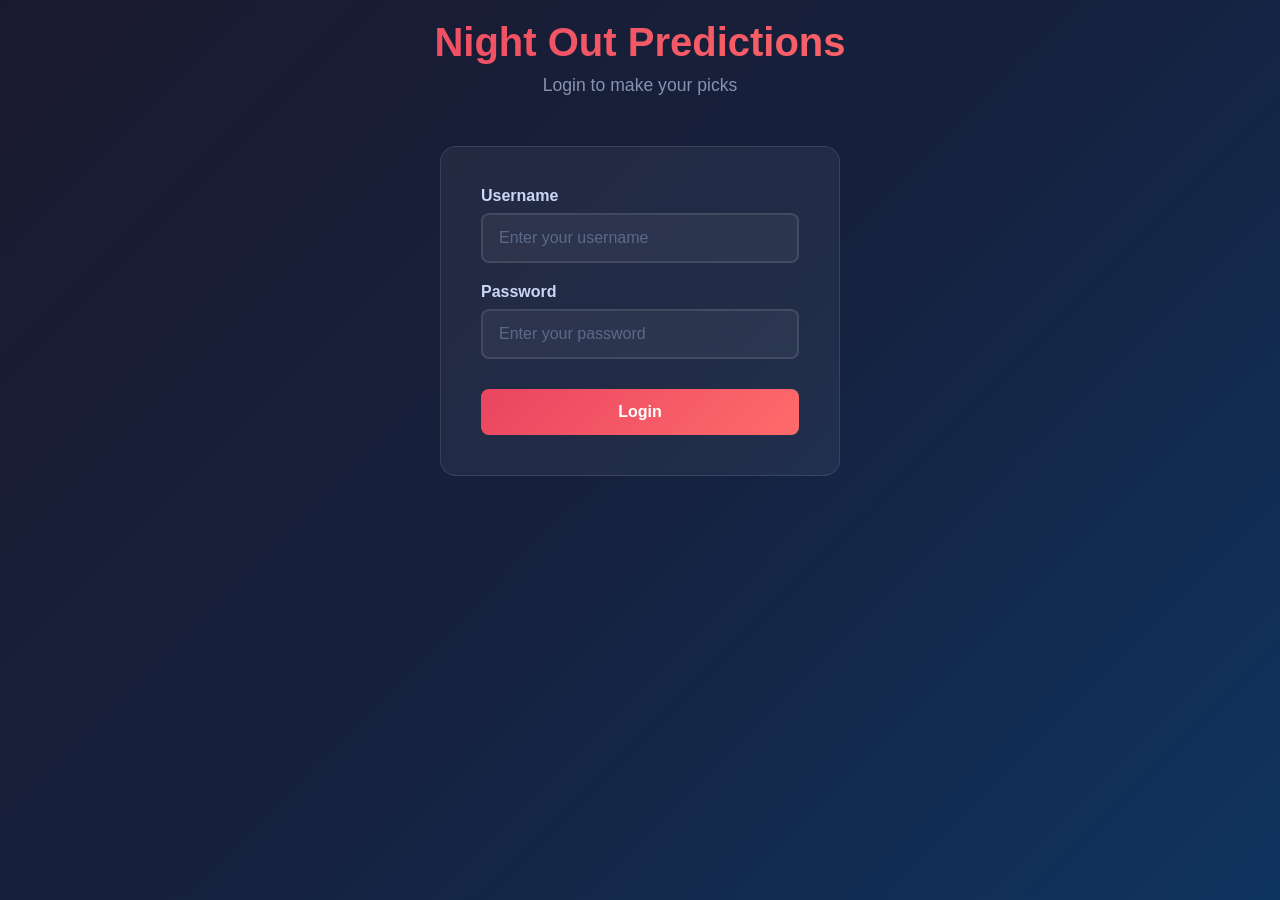
==== login.html @ 99dc66d9 "Add login system with hardcoded users - Created login.html with authentication form - Users: admin/a" ====
<!DOCTYPE html>
<html lang="en">
<head>
    <meta charset="UTF-8">
    <meta name="viewport" content="width=device-width, initial-scale=1.0">
    <title>Login - Night Out Predictions</title>
    <link rel="stylesheet" href="styles.css">
</head>
<body>
    <div class="container">
        <header>
            <h1>Night Out Predictions</h1>
            <p class="subtitle">Login to make your picks</p>
        </header>

        <div class="login-card">
            <form id="loginForm">
                <div class="form-group">
                    <label for="username">Username</label>
                    <input type="text" id="username" placeholder="Enter your username" required autocomplete="username">
                </div>
                <div class="form-group">
                    <label for="password">Password</label>
                    <input type="password" id="password" placeholder="Enter your password" required autocomplete="current-password">
                </div>
                <button type="submit" class="btn-primary btn-full">Login</button>
            </form>
            <p id="errorMsg" class="error-msg hidden">Invalid username or password</p>
        </div>
    </div>

    <script>
        // Hardcoded users
        const USERS = {
            'admin': 'admin',
            'dhruva': 'louie',
            'druv': 'degen'
        };

        // Check if already logged in
        if (sessionStorage.getItem('loggedInUser')) {
            window.location.href = 'index.html';
        }

        document.getElementById('loginForm').addEventListener('submit', function(e) {
            e.preventDefault();

            const username = document.getElementById('username').value.trim().toLowerCase();
            const password = document.getElementById('password').value;
            const errorMsg = document.getElementById('errorMsg');

            if (USERS[username] && USERS[username] === password) {
                // Store login info
                sessionStorage.setItem('loggedInUser', username);
                // Redirect to main page
                window.location.href = 'index.html';
            } else {
                errorMsg.classList.remove('hidden');
                setTimeout(() => {
                    errorMsg.classList.add('hidden');
                }, 3000);
            }
        });
    </script>
</body>
</html>
---- styles.css ----
* {
    margin: 0;
    padding: 0;
    box-sizing: border-box;
}

body {
    font-family: -apple-system, BlinkMacSystemFont, 'Segoe UI', Roboto, Oxygen, Ubuntu, sans-serif;
    background: linear-gradient(135deg, #1a1a2e 0%, #16213e 50%, #0f3460 100%);
    min-height: 100vh;
    color: #fff;
    padding: 20px;
}

.container {
    max-width: 900px;
    margin: 0 auto;
}

header {
    text-align: center;
    margin-bottom: 30px;
}

header h1 {
    font-size: 2.5rem;
    margin-bottom: 10px;
    background: linear-gradient(90deg, #e94560, #ff6b6b);
    -webkit-background-clip: text;
    -webkit-text-fill-color: transparent;
    background-clip: text;
}

.subtitle {
    color: #8892b0;
    font-size: 1.1rem;
}

.user-section {
    background: rgba(255, 255, 255, 0.05);
    padding: 20px;
    border-radius: 12px;
    margin-bottom: 30px;
    display: flex;
    gap: 15px;
    align-items: center;
    flex-wrap: wrap;
}

.user-section label {
    font-weight: 600;
    color: #ccd6f6;
}

.user-section input {
    flex: 1;
    min-width: 200px;
    padding: 12px 16px;
    border: 2px solid rgba(255, 255, 255, 0.1);
    border-radius: 8px;
    background: rgba(255, 255, 255, 0.05);
    color: #fff;
    font-size: 1rem;
    transition: border-color 0.3s;
}

.user-section input:focus {
    outline: none;
    border-color: #e94560;
}

.user-section input::placeholder {
    color: #5a6a8a;
}

.bets-container {
    display: flex;
    flex-direction: column;
    gap: 15px;
    margin-bottom: 30px;
}

.bet-card {
    background: rgba(255, 255, 255, 0.05);
    border-radius: 12px;
    padding: 20px;
    border: 1px solid rgba(255, 255, 255, 0.1);
    transition: transform 0.2s, box-shadow 0.2s;
}

.bet-card:hover {
    transform: translateY(-2px);
    box-shadow: 0 10px 30px rgba(0, 0, 0, 0.3);
}

.bet-card.selected {
    border-color: #e94560;
    box-shadow: 0 0 20px rgba(233, 69, 96, 0.2);
}

.bet-header {
    display: flex;
    justify-content: space-between;
    align-items: flex-start;
    margin-bottom: 15px;
    gap: 15px;
}

.bet-description {
    flex: 1;
    font-size: 1rem;
    line-height: 1.5;
    color: #ccd6f6;
}

.bet-type {
    background: rgba(233, 69, 96, 0.2);
    color: #e94560;
    padding: 4px 10px;
    border-radius: 20px;
    font-size: 0.75rem;
    font-weight: 600;
    white-space: nowrap;
}

.bet-details {
    font-size: 0.85rem;
    color: #8892b0;
    margin-bottom: 15px;
    font-style: italic;
}

.bet-options {
    display: flex;
    gap: 10px;
}

.bet-option {
    flex: 1;
    padding: 12px 20px;
    border: 2px solid rgba(255, 255, 255, 0.2);
    border-radius: 8px;
    background: rgba(255, 255, 255, 0.05);
    color: #8892b0;
    font-size: 1rem;
    font-weight: 600;
    cursor: pointer;
    transition: all 0.3s;
    text-align: center;
}

.bet-option:hover {
    border-color: rgba(255, 255, 255, 0.4);
    color: #fff;
}

.bet-option.yes-selected {
    background: linear-gradient(135deg, #00b894, #00cec9);
    border-color: #00b894;
    color: #fff;
}

.bet-option.no-selected {
    background: linear-gradient(135deg, #e94560, #ff6b6b);
    border-color: #e94560;
    color: #fff;
}

.bet-option.over-selected {
    background: linear-gradient(135deg, #6c5ce7, #a29bfe);
    border-color: #6c5ce7;
    color: #fff;
}

.bet-option.under-selected {
    background: linear-gradient(135deg, #fdcb6e, #f39c12);
    border-color: #fdcb6e;
    color: #fff;
}

.actions {
    display: flex;
    gap: 15px;
    justify-content: center;
    flex-wrap: wrap;
}

.btn-primary, .btn-secondary {
    padding: 14px 30px;
    border: none;
    border-radius: 8px;
    font-size: 1rem;
    font-weight: 600;
    cursor: pointer;
    transition: all 0.3s;
}

.btn-primary {
    background: linear-gradient(135deg, #e94560, #ff6b6b);
    color: #fff;
}

.btn-primary:hover {
    transform: translateY(-2px);
    box-shadow: 0 5px 20px rgba(233, 69, 96, 0.4);
}

.btn-secondary {
    background: rgba(255, 255, 255, 0.1);
    color: #ccd6f6;
    border: 2px solid rgba(255, 255, 255, 0.2);
}

.btn-secondary:hover {
    background: rgba(255, 255, 255, 0.15);
    border-color: rgba(255, 255, 255, 0.3);
}

/* Modal */
.modal {
    position: fixed;
    top: 0;
    left: 0;
    width: 100%;
    height: 100%;
    background: rgba(0, 0, 0, 0.8);
    display: flex;
    justify-content: center;
    align-items: center;
    z-index: 1000;
    padding: 20px;
}

.modal.hidden {
    display: none;
}

.modal-content {
    background: #1a1a2e;
    border-radius: 16px;
    padding: 30px;
    max-width: 800px;
    width: 100%;
    max-height: 80vh;
    overflow-y: auto;
    position: relative;
    border: 1px solid rgba(255, 255, 255, 0.1);
}

.modal-content h2 {
    margin-bottom: 20px;
    color: #e94560;
}

.close {
    position: absolute;
    top: 15px;
    right: 20px;
    font-size: 2rem;
    cursor: pointer;
    color: #8892b0;
    transition: color 0.3s;
}

.close:hover {
    color: #e94560;
}

.results-table {
    width: 100%;
    border-collapse: collapse;
}

.results-table th,
.results-table td {
    padding: 12px;
    text-align: left;
    border-bottom: 1px solid rgba(255, 255, 255, 0.1);
}

.results-table th {
    color: #e94560;
    font-weight: 600;
}

.results-table td {
    color: #ccd6f6;
}

.pick-yes {
    color: #00b894;
    font-weight: 600;
}

.pick-no {
    color: #e94560;
    font-weight: 600;
}

.pick-over {
    color: #6c5ce7;
    font-weight: 600;
}

.pick-under {
    color: #fdcb6e;
    font-weight: 600;
}

/* Toast notifications */
.toast {
    position: fixed;
    bottom: 30px;
    right: 30px;
    padding: 15px 25px;
    border-radius: 8px;
    color: #fff;
    font-weight: 500;
    z-index: 2000;
    animation: slideIn 0.3s ease;
}

.toast.success {
    background: linear-gradient(135deg, #00b894, #00cec9);
}

.toast.error {
    background: linear-gradient(135deg, #e94560, #ff6b6b);
}

@keyframes slideIn {
    from {
        transform: translateX(100%);
        opacity: 0;
    }
    to {
        transform: translateX(0);
        opacity: 1;
    }
}

/* Login page */
.login-card {
    background: rgba(255, 255, 255, 0.05);
    border-radius: 16px;
    padding: 40px;
    max-width: 400px;
    margin: 50px auto;
    border: 1px solid rgba(255, 255, 255, 0.1);
}

.form-group {
    margin-bottom: 20px;
}

.form-group label {
    display: block;
    margin-bottom: 8px;
    color: #ccd6f6;
    font-weight: 600;
}

.form-group input {
    width: 100%;
    padding: 14px 16px;
    border: 2px solid rgba(255, 255, 255, 0.1);
    border-radius: 8px;
    background: rgba(255, 255, 255, 0.05);
    color: #fff;
    font-size: 1rem;
    transition: border-color 0.3s;
}

.form-group input:focus {
    outline: none;
    border-color: #e94560;
}

.form-group input::placeholder {
    color: #5a6a8a;
}

.btn-full {
    width: 100%;
    margin-top: 10px;
}

.error-msg {
    color: #e94560;
    text-align: center;
    margin-top: 15px;
    font-weight: 500;
}

.error-msg.hidden {
    display: none;
}

.user-header {
    display: flex;
    justify-content: space-between;
    align-items: center;
    background: rgba(255, 255, 255, 0.05);
    padding: 15px 20px;
    border-radius: 12px;
    margin-bottom: 30px;
}

.user-header .welcome {
    color: #ccd6f6;
    font-size: 1rem;
}

.user-header .welcome strong {
    color: #e94560;
}

.btn-logout {
    padding: 8px 16px;
    background: transparent;
    border: 2px solid rgba(255, 255, 255, 0.2);
    border-radius: 6px;
    color: #8892b0;
    font-size: 0.9rem;
    cursor: pointer;
    transition: all 0.3s;
}

.btn-logout:hover {
    border-color: #e94560;
    color: #e94560;
}

/* Responsive */
@media (max-width: 600px) {
    header h1 {
        font-size: 1.8rem;
    }

    .bet-header {
        flex-direction: column;
    }

    .bet-options {
        flex-direction: column;
    }

    .user-section {
        flex-direction: column;
        align-items: stretch;
    }

    .user-section input {
        min-width: auto;
    }
}
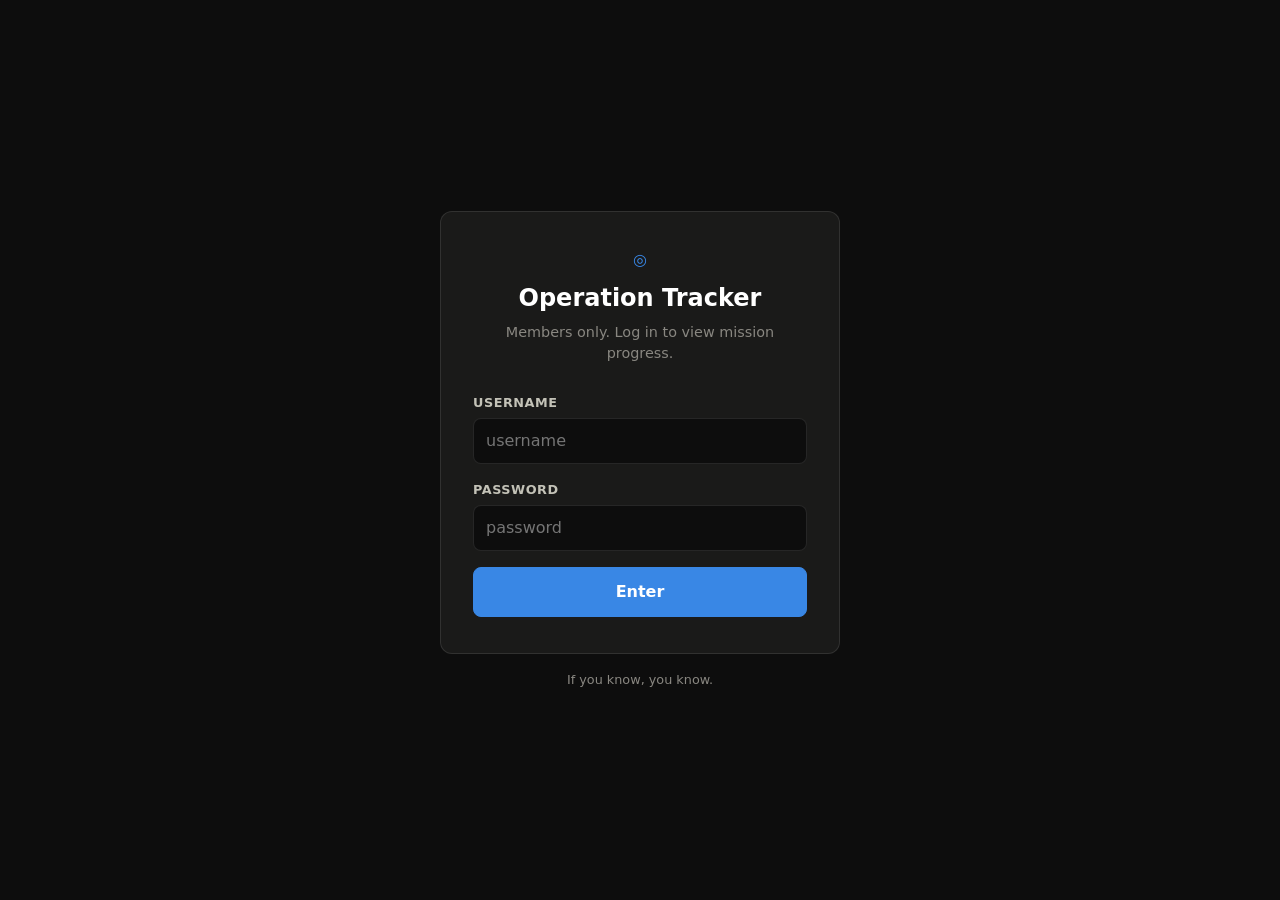
==== commit 37368393: "Redesign site as login-gated mission progress tracker Replace the predictions/betting UI with a shar" ====
--- a/login.html
+++ b/login.html
@@ -3,31 +3,33 @@
 <head>
     <meta charset="UTF-8">
     <meta name="viewport" content="width=device-width, initial-scale=1.0">
-    <title>Login - Night Out Predictions</title>
+    <title>Login · Operation Tracker</title>
     <link rel="stylesheet" href="styles.css">
 </head>
-<body>
-    <div class="container">
-        <header>
-            <h1>Night Out Predictions</h1>
-            <p class="subtitle">Login to make your picks</p>
-        </header>
+<body class="login-page">
+    <main class="login-wrap">
+        <div class="login-card">
+            <div class="login-brand">
+                <span class="brand-mark">◎</span>
+                <h1>Operation Tracker</h1>
+                <p class="login-sub">Members only. Log in to view mission progress.</p>
+            </div>
 
-        <div class="login-card">
-            <form id="loginForm">
+            <form id="loginForm" autocomplete="on">
                 <div class="form-group">
                     <label for="username">Username</label>
-                    <input type="text" id="username" placeholder="Enter your username" required autocomplete="username">
+                    <input type="text" id="username" placeholder="username" required autocomplete="username" autocapitalize="none">
                 </div>
                 <div class="form-group">
                     <label for="password">Password</label>
-                    <input type="password" id="password" placeholder="Enter your password" required autocomplete="current-password">
+                    <input type="password" id="password" placeholder="password" required autocomplete="current-password">
                 </div>
-                <button type="submit" class="btn-primary btn-full">Login</button>
+                <button type="submit" class="btn btn-primary btn-full">Enter</button>
             </form>
             <p id="errorMsg" class="error-msg hidden">Invalid username or password</p>
         </div>
-    </div>
+        <p class="login-footer">If you know, you know.</p>
+    </main>
 
     <script>
         // Hardcoded users
@@ -37,7 +39,7 @@
             'druv': 'degen'
         };
 
-        // Check if already logged in
+        // Already logged in? Straight to the dashboard.
         if (sessionStorage.getItem('loggedInUser')) {
             window.location.href = 'index.html';
         }
@@ -50,15 +52,11 @@
             const errorMsg = document.getElementById('errorMsg');
 
             if (USERS[username] && USERS[username] === password) {
-                // Store login info
                 sessionStorage.setItem('loggedInUser', username);
-                // Redirect to main page
                 window.location.href = 'index.html';
             } else {
                 errorMsg.classList.remove('hidden');
-                setTimeout(() => {
-                    errorMsg.classList.add('hidden');
-                }, 3000);
+                setTimeout(() => errorMsg.classList.add('hidden'), 3000);
             }
         });
     </script>
--- a/styles.css
+++ b/styles.css
@@ -1,3 +1,27 @@
+/* ============================================================
+   Operation Tracker — dark theme
+   Tokens: page #0d0d0d, surface #1a1a19, ink #fff / #c3c2b7 / #898781,
+   accent blue #3987e5, status good #0ca30c / warning #fab219 / critical #d03b3b
+   ============================================================ */
+
+:root {
+    --page: #0d0d0d;
+    --surface: #1a1a19;
+    --surface-2: #232322;
+    --ink: #ffffff;
+    --ink-2: #c3c2b7;
+    --ink-muted: #898781;
+    --border: rgba(255, 255, 255, 0.10);
+    --border-strong: rgba(255, 255, 255, 0.18);
+    --accent: #3987e5;
+    --accent-deep: #1c5cab;
+    --good: #0ca30c;
+    --warning: #fab219;
+    --critical: #d03b3b;
+    --radius: 12px;
+    --radius-sm: 8px;
+}
+
 * {
     margin: 0;
     padding: 0;
@@ -5,452 +29,485 @@
 }
 
 body {
-    font-family: -apple-system, BlinkMacSystemFont, 'Segoe UI', Roboto, Oxygen, Ubuntu, sans-serif;
-    background: linear-gradient(135deg, #1a1a2e 0%, #16213e 50%, #0f3460 100%);
+    font-family: system-ui, -apple-system, "Segoe UI", sans-serif;
+    background: var(--page);
+    color: var(--ink);
     min-height: 100vh;
+    line-height: 1.5;
+    -webkit-font-smoothing: antialiased;
+}
+
+.hidden { display: none !important; }
+
+/* ---------- Buttons ---------- */
+
+.btn {
+    font: inherit;
+    font-size: 0.875rem;
+    font-weight: 600;
+    border: 1px solid var(--border);
+    border-radius: var(--radius-sm);
+    padding: 8px 14px;
+    cursor: pointer;
+    background: var(--surface-2);
+    color: var(--ink-2);
+    transition: background 0.15s, border-color 0.15s, color 0.15s;
+}
+
+.btn:hover { border-color: var(--border-strong); color: var(--ink); }
+
+.btn-primary {
+    background: var(--accent);
+    border-color: var(--accent);
     color: #fff;
-    padding: 20px;
-}
-
-.container {
-    max-width: 900px;
+}
+
+.btn-primary:hover { background: #4f95ea; border-color: #4f95ea; color: #fff; }
+
+.btn-ghost { background: transparent; }
+
+.btn-full { width: 100%; padding: 12px; font-size: 1rem; }
+
+.btn-good {
+    background: rgba(12, 163, 12, 0.14);
+    border-color: rgba(12, 163, 12, 0.5);
+    color: #4ed44e;
+}
+
+.btn-good:hover { background: rgba(12, 163, 12, 0.24); color: #6fe06f; }
+
+.btn-danger-ghost {
+    background: transparent;
+    border-color: var(--border);
+    color: var(--ink-muted);
+}
+
+.btn-danger-ghost:hover { border-color: rgba(208, 59, 59, 0.6); color: #e66767; }
+
+.btn-sm { padding: 5px 10px; font-size: 0.8rem; }
+
+/* ---------- Login page ---------- */
+
+.login-page {
+    display: flex;
+    align-items: center;
+    justify-content: center;
+}
+
+.login-wrap {
+    width: min(400px, 92vw);
+    padding: 24px 0;
+}
+
+.login-card {
+    background: var(--surface);
+    border: 1px solid var(--border);
+    border-radius: var(--radius);
+    padding: 36px 32px;
+}
+
+.login-brand { text-align: center; margin-bottom: 28px; }
+
+.brand-mark { color: var(--accent); }
+
+.login-brand h1 { font-size: 1.5rem; margin-top: 8px; }
+
+.login-sub { color: var(--ink-muted); font-size: 0.9rem; margin-top: 6px; }
+
+.form-group { margin-bottom: 16px; }
+
+.form-group label {
+    display: block;
+    font-size: 0.8rem;
+    font-weight: 600;
+    color: var(--ink-2);
+    margin-bottom: 6px;
+    text-transform: uppercase;
+    letter-spacing: 0.04em;
+}
+
+.form-group input,
+.log-form input,
+.edit-input,
+.edit-textarea {
+    width: 100%;
+    font: inherit;
+    color: var(--ink);
+    background: var(--page);
+    border: 1px solid var(--border);
+    border-radius: var(--radius-sm);
+    padding: 10px 12px;
+}
+
+.form-group input:focus,
+.log-form input:focus,
+.edit-input:focus,
+.edit-textarea:focus {
+    outline: none;
+    border-color: var(--accent);
+}
+
+.error-msg {
+    margin-top: 14px;
+    text-align: center;
+    color: #e66767;
+    font-size: 0.9rem;
+}
+
+.login-footer {
+    text-align: center;
+    color: var(--ink-muted);
+    font-size: 0.8rem;
+    margin-top: 16px;
+}
+
+/* ---------- App shell ---------- */
+
+.app {
+    width: min(960px, 94vw);
     margin: 0 auto;
-}
-
-header {
+    padding: 28px 0 60px;
+}
+
+.topbar {
+    display: flex;
+    align-items: flex-start;
+    justify-content: space-between;
+    gap: 16px;
+    flex-wrap: wrap;
+    margin-bottom: 24px;
+}
+
+.brand h1 { font-size: 1.4rem; }
+
+.tagline { color: var(--ink-muted); font-size: 0.85rem; margin-top: 2px; }
+
+.user-box {
+    display: flex;
+    align-items: center;
+    gap: 10px;
+    flex-wrap: wrap;
+}
+
+.welcome { color: var(--ink-2); font-size: 0.875rem; }
+
+/* ---------- Stat tiles ---------- */
+
+.stats-row {
+    display: grid;
+    grid-template-columns: repeat(4, 1fr);
+    gap: 12px;
+    margin-bottom: 20px;
+}
+
+.stat-tile {
+    background: var(--surface);
+    border: 1px solid var(--border);
+    border-radius: var(--radius);
+    padding: 16px;
+    display: flex;
+    flex-direction: column;
+    gap: 4px;
+}
+
+.stat-label {
+    font-size: 0.72rem;
+    font-weight: 600;
+    text-transform: uppercase;
+    letter-spacing: 0.06em;
+    color: var(--ink-muted);
+}
+
+.stat-value { font-size: 1.7rem; font-weight: 700; line-height: 1.15; }
+
+.stat-value-sm { font-size: 1.15rem; }
+
+.stat-denom { font-size: 1rem; font-weight: 600; color: var(--ink-muted); }
+
+.stat-sub { font-size: 0.78rem; color: var(--ink-muted); }
+
+.stat-urgent { color: #e66767; }
+
+.meter {
+    height: 8px;
+    background: var(--surface-2);
+    border-radius: 999px;
+    overflow: hidden;
+    margin: 10px 0 4px;
+}
+
+.meter-fill {
+    height: 100%;
+    background: var(--accent);
+    border-radius: 999px;
+    transition: width 0.4s ease;
+}
+
+/* ---------- Gate card ---------- */
+
+.gate-card {
+    background: linear-gradient(135deg, rgba(57, 135, 229, 0.10), rgba(57, 135, 229, 0.02)), var(--surface);
+    border: 1px solid var(--border-strong);
+    border-radius: var(--radius);
+    padding: 22px 24px;
+    margin-bottom: 28px;
+}
+
+.gate-head {
+    display: flex;
+    align-items: center;
+    justify-content: space-between;
+    gap: 10px;
+    flex-wrap: wrap;
+    margin-bottom: 10px;
+}
+
+.step-chip {
+    font-size: 0.72rem;
+    font-weight: 700;
+    text-transform: uppercase;
+    letter-spacing: 0.06em;
+    color: var(--accent);
+    background: rgba(57, 135, 229, 0.12);
+    border: 1px solid rgba(57, 135, 229, 0.35);
+    border-radius: 999px;
+    padding: 3px 10px;
+}
+
+.status-chip {
+    font-size: 0.78rem;
+    font-weight: 700;
+    border-radius: 999px;
+    padding: 3px 10px;
+    border: 1px solid transparent;
+}
+
+.status-chip.pending {
+    color: var(--warning);
+    background: rgba(250, 178, 25, 0.10);
+    border-color: rgba(250, 178, 25, 0.35);
+}
+
+.status-chip.done {
+    color: #4ed44e;
+    background: rgba(12, 163, 12, 0.10);
+    border-color: rgba(12, 163, 12, 0.4);
+}
+
+.gate-title { font-size: 1.25rem; margin-bottom: 6px; }
+
+.gate-rule { color: var(--ink-2); font-size: 0.95rem; max-width: 64ch; }
+
+.gate-rule strong { color: var(--ink); }
+
+.gate-actions { margin-top: 16px; display: flex; align-items: center; gap: 12px; flex-wrap: wrap; }
+
+.gate-done-note { color: var(--ink-muted); font-size: 0.85rem; }
+
+/* ---------- Milestones ---------- */
+
+.section-head { margin-bottom: 14px; }
+
+.section-head h2 { font-size: 1.1rem; }
+
+.section-sub { color: var(--ink-muted); font-size: 0.82rem; margin-top: 2px; }
+
+.milestones {
+    display: grid;
+    grid-template-columns: repeat(3, 1fr);
+    gap: 14px;
+    margin-bottom: 32px;
+}
+
+.milestone-card {
+    position: relative;
+    background: var(--surface);
+    border: 1px solid var(--border);
+    border-radius: var(--radius);
+    padding: 18px;
+    display: flex;
+    flex-direction: column;
+    gap: 12px;
+}
+
+.milestone-card.is-done { border-color: rgba(12, 163, 12, 0.45); }
+
+.milestone-top {
+    display: flex;
+    align-items: center;
+    justify-content: space-between;
+    gap: 8px;
+}
+
+.points-badge {
+    font-size: 1.05rem;
+    font-weight: 800;
+    color: var(--accent);
+}
+
+.points-badge small {
+    font-size: 0.7rem;
+    font-weight: 600;
+    color: var(--ink-muted);
+    margin-left: 3px;
+    text-transform: uppercase;
+    letter-spacing: 0.05em;
+}
+
+.milestone-title { font-size: 1rem; font-weight: 700; }
+
+.milestone-desc {
+    color: var(--ink-2);
+    font-size: 0.86rem;
+    white-space: pre-wrap;
+    flex-grow: 1;
+}
+
+.milestone-desc.placeholder { color: var(--ink-muted); font-style: italic; }
+
+.status-row { display: flex; gap: 6px; }
+
+.status-btn {
+    flex: 1;
+    font: inherit;
+    font-size: 0.72rem;
+    font-weight: 700;
+    padding: 7px 4px;
+    border-radius: var(--radius-sm);
+    border: 1px solid var(--border);
+    background: var(--surface-2);
+    color: var(--ink-muted);
+    cursor: pointer;
+    transition: all 0.15s;
+}
+
+.status-btn:hover { border-color: var(--border-strong); color: var(--ink-2); }
+
+.status-btn.active-not_started { background: var(--surface-2); border-color: var(--border-strong); color: var(--ink); }
+
+.status-btn.active-in_progress {
+    background: rgba(250, 178, 25, 0.14);
+    border-color: rgba(250, 178, 25, 0.5);
+    color: var(--warning);
+}
+
+.status-btn.active-done {
+    background: rgba(12, 163, 12, 0.16);
+    border-color: rgba(12, 163, 12, 0.55);
+    color: #4ed44e;
+}
+
+.milestone-foot {
+    display: flex;
+    justify-content: space-between;
+    align-items: center;
+    gap: 8px;
+}
+
+.milestone-status-text { font-size: 0.78rem; font-weight: 600; }
+
+.milestone-status-text.s-done { color: #4ed44e; }
+.milestone-status-text.s-in_progress { color: var(--warning); }
+.milestone-status-text.s-not_started { color: var(--ink-muted); }
+
+/* Locked overlay */
+
+.milestone-card.is-locked > *:not(.lock-overlay) { filter: blur(1px); opacity: 0.35; pointer-events: none; }
+
+.lock-overlay {
+    position: absolute;
+    inset: 0;
+    display: flex;
+    flex-direction: column;
+    align-items: center;
+    justify-content: center;
+    gap: 6px;
     text-align: center;
-    margin-bottom: 30px;
-}
-
-header h1 {
-    font-size: 2.5rem;
-    margin-bottom: 10px;
-    background: linear-gradient(90deg, #e94560, #ff6b6b);
-    -webkit-background-clip: text;
-    -webkit-text-fill-color: transparent;
-    background-clip: text;
-}
-
-.subtitle {
-    color: #8892b0;
-    font-size: 1.1rem;
-}
-
-.user-section {
-    background: rgba(255, 255, 255, 0.05);
-    padding: 20px;
-    border-radius: 12px;
-    margin-bottom: 30px;
-    display: flex;
-    gap: 15px;
-    align-items: center;
-    flex-wrap: wrap;
-}
-
-.user-section label {
-    font-weight: 600;
-    color: #ccd6f6;
-}
-
-.user-section input {
-    flex: 1;
-    min-width: 200px;
-    padding: 12px 16px;
-    border: 2px solid rgba(255, 255, 255, 0.1);
-    border-radius: 8px;
-    background: rgba(255, 255, 255, 0.05);
-    color: #fff;
-    font-size: 1rem;
-    transition: border-color 0.3s;
-}
-
-.user-section input:focus {
-    outline: none;
-    border-color: #e94560;
-}
-
-.user-section input::placeholder {
-    color: #5a6a8a;
-}
-
-.bets-container {
-    display: flex;
-    flex-direction: column;
-    gap: 15px;
-    margin-bottom: 30px;
-}
-
-.bet-card {
-    background: rgba(255, 255, 255, 0.05);
-    border-radius: 12px;
-    padding: 20px;
-    border: 1px solid rgba(255, 255, 255, 0.1);
-    transition: transform 0.2s, box-shadow 0.2s;
-}
-
-.bet-card:hover {
-    transform: translateY(-2px);
-    box-shadow: 0 10px 30px rgba(0, 0, 0, 0.3);
-}
-
-.bet-card.selected {
-    border-color: #e94560;
-    box-shadow: 0 0 20px rgba(233, 69, 96, 0.2);
-}
-
-.bet-header {
-    display: flex;
-    justify-content: space-between;
-    align-items: flex-start;
-    margin-bottom: 15px;
-    gap: 15px;
-}
-
-.bet-description {
-    flex: 1;
-    font-size: 1rem;
-    line-height: 1.5;
-    color: #ccd6f6;
-}
-
-.bet-type {
-    background: rgba(233, 69, 96, 0.2);
-    color: #e94560;
-    padding: 4px 10px;
-    border-radius: 20px;
+    padding: 12px;
+    border-radius: var(--radius);
+}
+
+.lock-overlay .lock-icon { font-size: 1.5rem; }
+
+.lock-overlay p { font-size: 0.8rem; color: var(--ink-2); font-weight: 600; }
+
+/* Edit mode */
+
+.edit-input { font-weight: 700; margin-bottom: 8px; }
+
+.edit-textarea { resize: vertical; min-height: 72px; font-size: 0.86rem; }
+
+.edit-actions { display: flex; gap: 8px; margin-top: 8px; }
+
+/* ---------- Activity log ---------- */
+
+.log-form { display: flex; gap: 8px; margin-bottom: 16px; }
+
+.log-form input { flex: 1; }
+
+.log-list { list-style: none; display: flex; flex-direction: column; gap: 8px; }
+
+.log-entry {
+    background: var(--surface);
+    border: 1px solid var(--border);
+    border-radius: var(--radius-sm);
+    padding: 10px 14px;
+    font-size: 0.88rem;
+    color: var(--ink-2);
+}
+
+.log-entry .log-meta {
+    display: block;
+    font-size: 0.72rem;
+    color: var(--ink-muted);
+    margin-top: 3px;
+}
+
+.log-entry.log-system { border-style: dashed; color: var(--ink-muted); font-style: italic; }
+
+.log-empty { color: var(--ink-muted); font-size: 0.85rem; padding: 8px 2px; }
+
+/* ---------- Footer / toast ---------- */
+
+.footer {
+    margin-top: 28px;
+    text-align: center;
+    color: var(--ink-muted);
     font-size: 0.75rem;
-    font-weight: 600;
-    white-space: nowrap;
-}
-
-.bet-details {
-    font-size: 0.85rem;
-    color: #8892b0;
-    margin-bottom: 15px;
-    font-style: italic;
-}
-
-.bet-options {
-    display: flex;
-    gap: 10px;
-}
-
-.bet-option {
-    flex: 1;
-    padding: 12px 20px;
-    border: 2px solid rgba(255, 255, 255, 0.2);
-    border-radius: 8px;
-    background: rgba(255, 255, 255, 0.05);
-    color: #8892b0;
-    font-size: 1rem;
-    font-weight: 600;
-    cursor: pointer;
-    transition: all 0.3s;
-    text-align: center;
-}
-
-.bet-option:hover {
-    border-color: rgba(255, 255, 255, 0.4);
-    color: #fff;
-}
-
-.bet-option.yes-selected {
-    background: linear-gradient(135deg, #00b894, #00cec9);
-    border-color: #00b894;
-    color: #fff;
-}
-
-.bet-option.no-selected {
-    background: linear-gradient(135deg, #e94560, #ff6b6b);
-    border-color: #e94560;
-    color: #fff;
-}
-
-.bet-option.over-selected {
-    background: linear-gradient(135deg, #6c5ce7, #a29bfe);
-    border-color: #6c5ce7;
-    color: #fff;
-}
-
-.bet-option.under-selected {
-    background: linear-gradient(135deg, #fdcb6e, #f39c12);
-    border-color: #fdcb6e;
-    color: #fff;
-}
-
-.actions {
-    display: flex;
-    gap: 15px;
-    justify-content: center;
-    flex-wrap: wrap;
-}
-
-.btn-primary, .btn-secondary {
-    padding: 14px 30px;
-    border: none;
-    border-radius: 8px;
-    font-size: 1rem;
-    font-weight: 600;
-    cursor: pointer;
-    transition: all 0.3s;
-}
-
-.btn-primary {
-    background: linear-gradient(135deg, #e94560, #ff6b6b);
-    color: #fff;
-}
-
-.btn-primary:hover {
-    transform: translateY(-2px);
-    box-shadow: 0 5px 20px rgba(233, 69, 96, 0.4);
-}
-
-.btn-secondary {
-    background: rgba(255, 255, 255, 0.1);
-    color: #ccd6f6;
-    border: 2px solid rgba(255, 255, 255, 0.2);
-}
-
-.btn-secondary:hover {
-    background: rgba(255, 255, 255, 0.15);
-    border-color: rgba(255, 255, 255, 0.3);
-}
-
-/* Modal */
-.modal {
-    position: fixed;
-    top: 0;
-    left: 0;
-    width: 100%;
-    height: 100%;
-    background: rgba(0, 0, 0, 0.8);
-    display: flex;
-    justify-content: center;
-    align-items: center;
-    z-index: 1000;
-    padding: 20px;
-}
-
-.modal.hidden {
-    display: none;
-}
-
-.modal-content {
-    background: #1a1a2e;
-    border-radius: 16px;
-    padding: 30px;
-    max-width: 800px;
-    width: 100%;
-    max-height: 80vh;
-    overflow-y: auto;
-    position: relative;
-    border: 1px solid rgba(255, 255, 255, 0.1);
-}
-
-.modal-content h2 {
-    margin-bottom: 20px;
-    color: #e94560;
-}
-
-.close {
-    position: absolute;
-    top: 15px;
-    right: 20px;
-    font-size: 2rem;
-    cursor: pointer;
-    color: #8892b0;
-    transition: color 0.3s;
-}
-
-.close:hover {
-    color: #e94560;
-}
-
-.results-table {
-    width: 100%;
-    border-collapse: collapse;
-}
-
-.results-table th,
-.results-table td {
-    padding: 12px;
-    text-align: left;
-    border-bottom: 1px solid rgba(255, 255, 255, 0.1);
-}
-
-.results-table th {
-    color: #e94560;
-    font-weight: 600;
-}
-
-.results-table td {
-    color: #ccd6f6;
-}
-
-.pick-yes {
-    color: #00b894;
-    font-weight: 600;
-}
-
-.pick-no {
-    color: #e94560;
-    font-weight: 600;
-}
-
-.pick-over {
-    color: #6c5ce7;
-    font-weight: 600;
-}
-
-.pick-under {
-    color: #fdcb6e;
-    font-weight: 600;
-}
-
-/* Toast notifications */
+}
+
 .toast {
     position: fixed;
-    bottom: 30px;
-    right: 30px;
-    padding: 15px 25px;
-    border-radius: 8px;
-    color: #fff;
-    font-weight: 500;
-    z-index: 2000;
-    animation: slideIn 0.3s ease;
-}
-
-.toast.success {
-    background: linear-gradient(135deg, #00b894, #00cec9);
-}
-
-.toast.error {
-    background: linear-gradient(135deg, #e94560, #ff6b6b);
-}
-
-@keyframes slideIn {
-    from {
-        transform: translateX(100%);
-        opacity: 0;
-    }
-    to {
-        transform: translateX(0);
-        opacity: 1;
-    }
-}
-
-/* Login page */
-.login-card {
-    background: rgba(255, 255, 255, 0.05);
-    border-radius: 16px;
-    padding: 40px;
-    max-width: 400px;
-    margin: 50px auto;
-    border: 1px solid rgba(255, 255, 255, 0.1);
-}
-
-.form-group {
-    margin-bottom: 20px;
-}
-
-.form-group label {
-    display: block;
-    margin-bottom: 8px;
-    color: #ccd6f6;
+    bottom: 24px;
+    left: 50%;
+    transform: translateX(-50%);
+    background: var(--surface-2);
+    color: var(--ink);
+    border: 1px solid var(--border-strong);
+    border-radius: var(--radius-sm);
+    padding: 10px 18px;
+    font-size: 0.88rem;
     font-weight: 600;
-}
-
-.form-group input {
-    width: 100%;
-    padding: 14px 16px;
-    border: 2px solid rgba(255, 255, 255, 0.1);
-    border-radius: 8px;
-    background: rgba(255, 255, 255, 0.05);
-    color: #fff;
-    font-size: 1rem;
-    transition: border-color 0.3s;
-}
-
-.form-group input:focus {
-    outline: none;
-    border-color: #e94560;
-}
-
-.form-group input::placeholder {
-    color: #5a6a8a;
-}
-
-.btn-full {
-    width: 100%;
-    margin-top: 10px;
-}
-
-.error-msg {
-    color: #e94560;
-    text-align: center;
-    margin-top: 15px;
-    font-weight: 500;
-}
-
-.error-msg.hidden {
-    display: none;
-}
-
-.user-header {
-    display: flex;
-    justify-content: space-between;
-    align-items: center;
-    background: rgba(255, 255, 255, 0.05);
-    padding: 15px 20px;
-    border-radius: 12px;
-    margin-bottom: 30px;
-}
-
-.user-header .welcome {
-    color: #ccd6f6;
-    font-size: 1rem;
-}
-
-.user-header .welcome strong {
-    color: #e94560;
-}
-
-.btn-logout {
-    padding: 8px 16px;
-    background: transparent;
-    border: 2px solid rgba(255, 255, 255, 0.2);
-    border-radius: 6px;
-    color: #8892b0;
-    font-size: 0.9rem;
-    cursor: pointer;
-    transition: all 0.3s;
-}
-
-.btn-logout:hover {
-    border-color: #e94560;
-    color: #e94560;
-}
-
-/* Responsive */
-@media (max-width: 600px) {
-    header h1 {
-        font-size: 1.8rem;
-    }
-
-    .bet-header {
-        flex-direction: column;
-    }
-
-    .bet-options {
-        flex-direction: column;
-    }
-
-    .user-section {
-        flex-direction: column;
-        align-items: stretch;
-    }
-
-    .user-section input {
-        min-width: auto;
-    }
-}
+    z-index: 100;
+    animation: toast-in 0.2s ease;
+}
+
+.toast.success { border-color: rgba(12, 163, 12, 0.55); }
+.toast.error { border-color: rgba(208, 59, 59, 0.6); }
+
+@keyframes toast-in {
+    from { opacity: 0; transform: translateX(-50%) translateY(8px); }
+    to { opacity: 1; transform: translateX(-50%) translateY(0); }
+}
+
+/* ---------- Responsive ---------- */
+
+@media (max-width: 820px) {
+    .stats-row { grid-template-columns: repeat(2, 1fr); }
+    .milestones { grid-template-columns: 1fr; }
+}
+
+@media (max-width: 480px) {
+    .stats-row { grid-template-columns: 1fr; }
+    .topbar { flex-direction: column; }
+}
